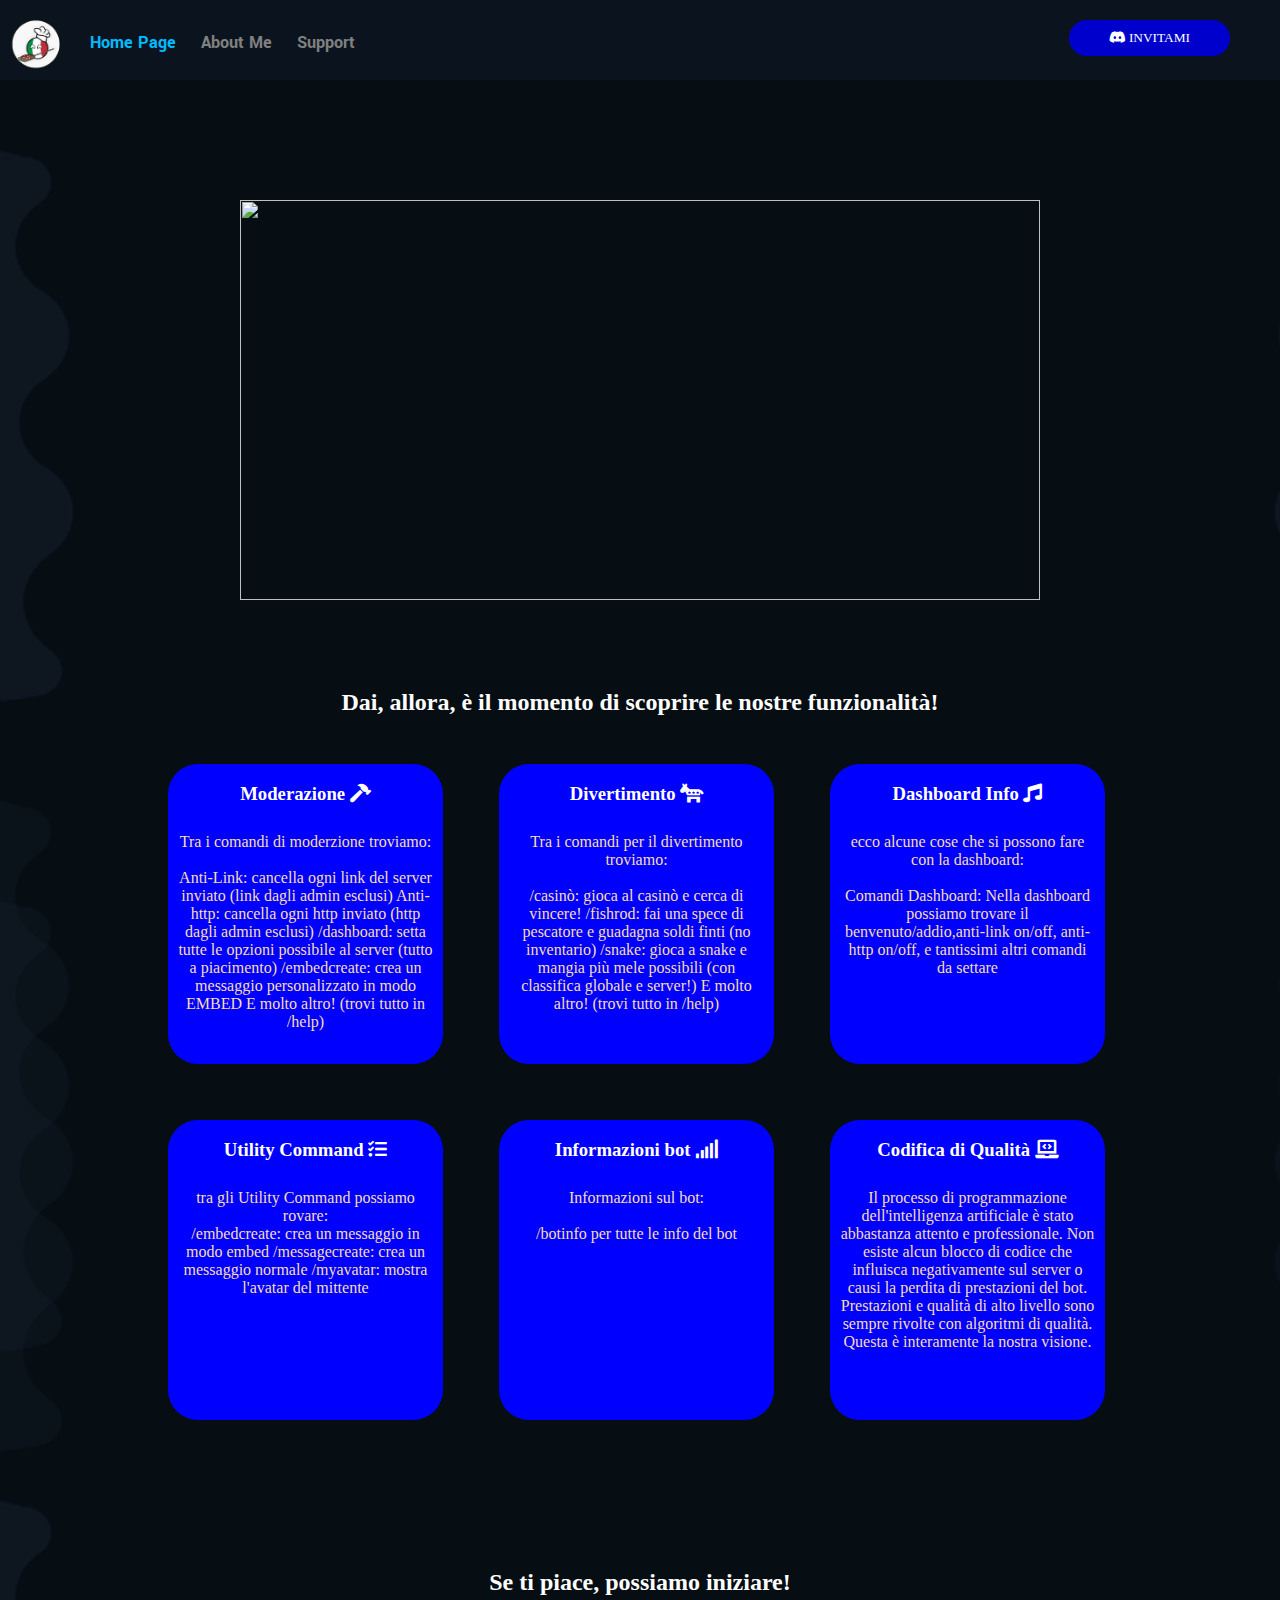
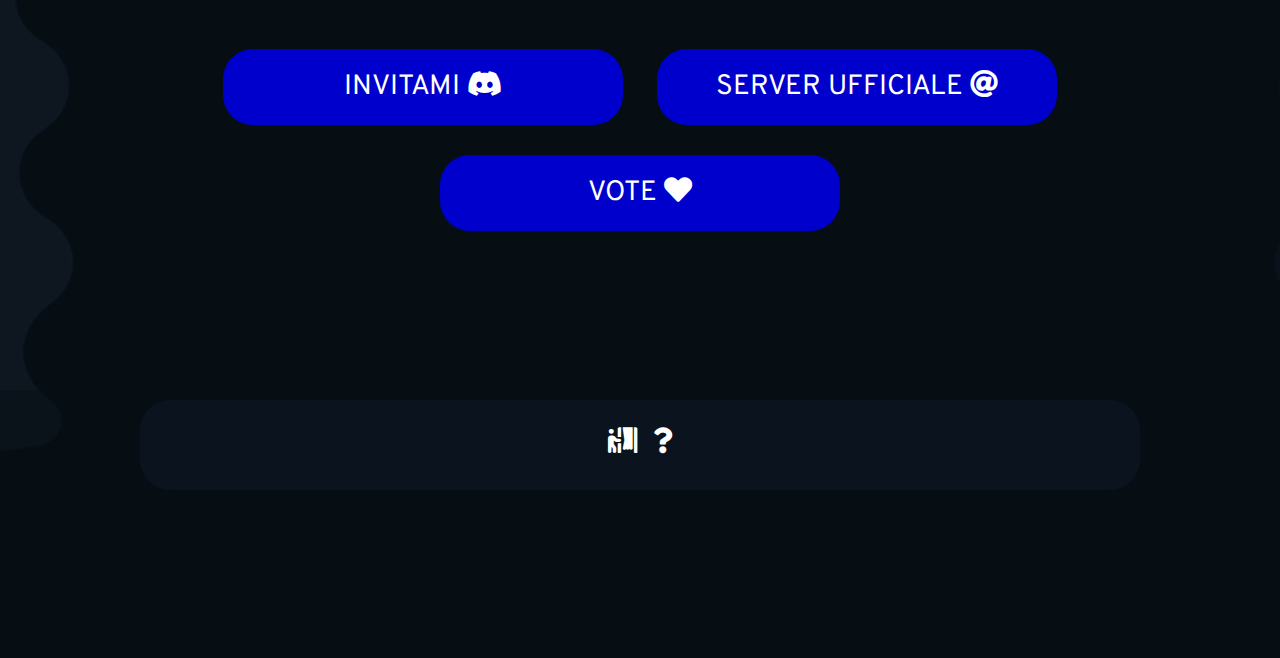
==== index.html @ 32fa4bf2 "1" ====
<!DOCTYPE html>
<html>

<head>
	<title>ItalianModerationsBot | homepage</title>
	<meta charset="utf-8">
	<meta name="keywords" content="italianmoderationsbot, discord bot">
	<meta name="author" content="gestore partner#2096 e 𝕪𝕖𝕥𝕚.𝕔𝕠𝕝𝕒𝕥𝕠#2653">
	<meta name="description" content="Discord Bot">
	<link rel="stylesheet" type="text/css" href="css/index.css">
	<link rel="stylesheet" type="text/css" href="animations/index-an.css">
	<link rel="icon" href="favicon.svg" type="image/x-icon">
	<link rel="stylesheet" href="https://cdnjs.cloudflare.com/ajax/libs/font-awesome/5.15.1/css/all.min.css">
	<link rel="preconnect" href="https://fonts.gstatic.com">
	<link href="https://fonts.googleapis.com/css2?family=Overpass:ital,wght@1,600&display=swap" rel="stylesheet">
	<link href="https://fonts.googleapis.com/css2?family=Questrial&display=swap" rel="stylesheet">
	<link href="https://fonts.googleapis.com/css2?family=Yantramanav&display=swap" rel="stylesheet">
	<link href="https://fonts.googleapis.com/css2?family=Roboto+Mono:wght@700&display=swap" rel="stylesheet">
	<link rel="icon" href="/img/logo2.png">

</head>

<body>
	<header>
		<div class="header">
			<a href="https://discord.com/oauth2/authorize?client_id=1020308174303150181&scope=bot%20applications.commands&permissions=2146958847">
				<button class="discord"><i class="fab fa-discord" style="size: 25px;"></i>&nbspINVITAMI</button>
			</a>
			<img src="img/logo.png" height="55"
				style="position: relative; top: 15px; float: left; margin-left: 10px; transition: all 3s ease-in-out;">
			<a href="index.html">
				<h2 style="color: rgb(0, 187, 255); font-family: Yantramanav; position: relative; top: 16px; margin-left: 25px; font-size: 18px;"
					class="text">Home Page</h2>
			</a>
			<a href="aboutme.html">
				<h2 style="color: gray; font-family: Yantramanav; position: relative; top: 16px; margin-left: 25px; font-size: 18px;"
					class="text">About Me</h2>
			</a>
			<a href="https://discord.gg/QU9tmAPm7N">
				<h2 style="color: gray; font-family: Yantramanav; position: relative; top: 16px; margin-left: 25px; font-size: 18px;"
					class="text">Support</h2>
			</a>
		</div>
	</header>
	<article>
		<img src="img/sidecover-left.png" style="position: absolute; top: 150px; z-index: 0;">
		<img src="img/sidecover.png"
			style="position: absolute; top: 150px; float: right; margin-left: 1112px; z-index: 0;">
		<img src="img/sidecover-left.png" style="position: absolute; top: 800px; z-index: 0;">
		<img src="img/sidecover.png"
			style="position: absolute; top: 800px; float: right; margin-left: 1112px; z-index: 0;">
		<img src="img/sidecover-left.png" style="position: absolute; top: 1500px; z-index: 0;">
		<img src="img/sidecover.png"
			style="position: absolute; top: 1500px; float: right; margin-left: 1112px; z-index: 0;">
		<div id="main">
			<img src="img/standard.gif" width="800" height="400"
				style="margin-left: 200px; margin-top: 100px; animation: gif 1s;">
			<div class="tanıtım">
				<h2 style="color: white; font-family: Radiate-Bold;">Dai, allora, è il momento di scoprire le nostre
					funzionalità!</h2>
				<div class="box">
					<h3 style="color: white; font-family: Radiate-Bold-2;">Moderazione&NonBreakingSpace;<i
							class="fas fa-hammer"></i></h3>
					<p style="color: wheat; font-family: Kayak Sans; padding: 10px;">
						Tra i comandi di moderzione troviamo:
						<br><br>
						Anti-Link: cancella ogni link del server inviato (link dagli admin esclusi)

                     Anti-http: cancella ogni http inviato (http dagli admin esclusi)

                     /dashboard: setta tutte le opzioni possibile al server (tutto a piacimento)

                     /embedcreate: crea un messaggio personalizzato in modo EMBED

                     E molto altro! (trovi tutto in /help)
					</p>
				</div>
				<div class="box">
					<h3 style="color: white; font-family: Radiate-Bold-2;">Divertimento&NonBreakingSpace;<i
							class="fas fa-democrat"></i></h3>
					<p style="color: wheat; font-family: Kayak Sans; padding: 10px;">
						Tra i comandi per il divertimento troviamo:
						<br><br>
						/casinò: gioca al casinò e cerca di vincere!

                        /fishrod: fai una spece di pescatore e guadagna soldi finti (no inventario)

                        /snake: gioca a snake e mangia più mele possibili (con classifica globale e server!)

                        E molto altro! (trovi tutto in /help)
					</p>
				</div>
				<div class="box">
					<h3 style="color: white; font-family: Radiate-Bold-2;">Dashboard Info&NonBreakingSpace;<i
							class="fas fa-music"></i></h3>
					<p style="color: wheat; font-family: Kayak Sans; padding: 10px;">
						ecco alcune cose che si possono fare con la dashboard:
						<br><br>
						Comandi Dashboard:

                     Nella dashboard possiamo trovare il benvenuto/addio,anti-link on/off, anti-http on/off, 
					 e tantissimi altri comandi da settare
					</p>
				</div>
				<div class="box">
					<h3 style="color: white; font-family: Radiate-Bold-2;">Utility Command&NonBreakingSpace;<i
							class="fas fa-tasks"></i></h3>
					<p style="color: wheat; font-family: Kayak Sans; padding: 10px;">
						tra gli Utility Command possiamo rovare:
						<br>
						/embedcreate: crea un messaggio in modo embed

                        /messagecreate: crea un messaggio normale

                        /myavatar: mostra l'avatar del mittente
					</p>
				</div>
				<div class="box">
					<h3 style="color: white; font-family: Radiate-Bold-2;">Informazioni bot&NonBreakingSpace;<i
							class="fas fa-signal"></i></h3>
					<p style="color: wheat; font-family: Kayak Sans; padding: 10px;">
						Informazioni sul bot:
						<br><br>
						/botinfo  per tutte le info del bot
					</p>
				</div>
				<div class="box">
					<h3 style="color: white; font-family: Radiate-Bold-2;">Codifica di Qualità&NonBreakingSpace;<i
							class="fas fa-laptop-code"></i></h3>
					<p style="color: wheat; font-family: Kayak Sans; padding: 10px;">
						Il processo di programmazione dell'intelligenza artificiale è stato abbastanza attento e
						professionale. Non esiste alcun blocco di codice che influisca negativamente sul server o causi
						la perdita di prestazioni del bot.
						<br>
						Prestazioni e qualità di alto livello sono sempre rivolte con algoritmi di qualità. Questa è
						interamente la nostra visione.
					</p>
				</div>
			</div>
			<div class="now">
				<h2 style="color: white; font-family: Radiate-Bold;">Se ti piace, possiamo iniziare!</h2>
				<br />
				<a href="https://discord.com/oauth2/authorize?client_id=1020308174303150181&scope=bot%20applications.commands&permissions=2146958847"
					target="_blank">
					<button>INVITAMI&NonBreakingSpace;<i class="fab fa-discord"></i></button>
				</a>
				<a href="https://discord.gg/Vh2EAXNT8y" target="_blank">
					<button>SERVER UFFICIALE&NonBreakingSpace;<i class="fas fa-at"></i></button>
				</a>
				<a href="https://discordbotlist.com/bots/italianmoderationsbot/upvote" target="_blank">
					<button>VOTE&NonBreakingSpace;<i class="fas fa-heart"></i></button>
				</a>
			</div>
		</div>

	</article>

	

		

	
						</a>
					</div>
				</header>
				</div>
				<img src="img/sidecover-left.png" style="position: absolute; top: 150px; z-index: 0;">
				<img src="img/sidecover.png"
					style="position: absolute; top: 150px; float: right; margin-left: 1112px; z-index: 0;">
				<img src="img/sidecover-left.png" style="position: absolute; top: 900px; z-index: 0;">
				<img src="img/sidecover.png"
					style="position: absolute; top: 900px; float: right; margin-left: 1112px; z-index: 0;">
				<img src="img/sidecover-left-short.png" style="position: absolute; top: 1500px; z-index: 0;">
				</article>
				<footer>
					<div class="footer">
					</a>
					<a href="https://discordbotlist.com/bots/italianmoderationsbot" target="_blank">
						<button
							style="background-color: transparent; border: 0px; font-size: 26px; position: relative; top: 25px; transition-duration: 0.3s;"><i
								class="fas fa-person-booth" style="color: white;"></i></button>
					</a>
					<a href="https://pastebin.com/NDD4ss6b" target="_blank">
						<button style="background-color: transparent; border: 0px; font-size: 26px; position: relative; top: 25px; transition-duration: 0.3s;"><i class="fas fa-question" style="color: white;"></i></button>
						</a>
					<p style="color: gray; font-family: Bebas Neue Thin;"></p>
					</div>
					
				
					
			</body>
			

</html>
---- css/index.css ----
@import url('https://fonts.googleapis.com/css2?family=Overpass:ital,wght@1,600&display=swap');
@import url('https://fonts.googleapis.com/css2?family=Questrial&display=swap');

@font-face {
	font-family: MyFont;
	src: url('fonts/Uni.otf');
}

@font-face {
	font-family: Arkit;
	src: url('fonts/Arkit-SemiBold.ttf');
}

@font-face {
	font-family: Marcher;
	src: url('fonts/Marcher-Bold.ttf');
}

@font-face {
	font-family: Radiate;
	src: url('fonts/Radiate-Sans-Bold.ttf');
}

@font-face {
	font-family: Radiate-Bold;
	src: url('fonts/Radiate-Sans-Extra-Bold-Italic.ttf');
}

@font-face {
	font-family: Radiate-Bold-2;
	src: url('fonts/Radiate-Bold-2.ttf');
}

body {
	background-color: hsl(210, 51%, 5%);
	margin: 0px;
}

::-webkit-scrollbar {
	width: 16px;
	background-color: #ffffff;
}

::-webkit-scrollbar-thumb {
	background-color: gray;
	border-radius: 10px;
}

::-webkit-scrollbar-track-piece {
	background: #ade0d8;
	background: #ade0d8;
	border-radius: 10px;
}

::-webkit-scrollbar-corner {
	background: #d0cecb;
}

* a {
	text-decoration: none;
}

.header {
	width: 100%;
	height: 80px;
	background-color: hsl(210, 45%, 8%);
	position: fixed;
	z-index: 1;
}

.header img:hover {
	transform: rotate(3600deg);
	-webkit-transform: rotate(3600deg);
}

.header button:hover {
	transform: scale(1.1);
	cursor: pointer;
}

.discord {
	padding: 10px 40px;
	background-color: hsl(240, 100%, 40%);
	float: right;
	font-family: MyFont;
	border-radius: 25px;
	position: relative;
	top: 20px;
	border: 0px;
	margin-right: 50px;
	color: white;
	transition-duration: 0.3s;
}

.text {
	float: left;
}

.text:hover {
	color: green;
}

#main {
	margin: auto;
	position: relative;
	top: 100px;
	width: 1200px;
	height: 2000px;
}

.tanıtım {
	margin: auto;
	width: 1000px;
	height: 800px;
	margin-top: 85px;
	text-align: center;
}

.box {
	width: 275px;
	height: 300px;
	background-color: blue;
	float: left;
	margin: 28px;
	transition-duration: 0.5s;
	border-radius: 30px;
	word-wrap: break-word;
}

.box:hover {
	transform: scale(1.2);
}

.now {
	width: 1000px;
	height: 400px;
	text-align: center;
	margin: auto;
	margin-top: 80px;
}

.now button {
	background-color: hsl(240, 100%, 40%);
	padding: 20px 40px;
	width: 400px;
	color: white;
	font-family: Overpass;
	font-size: 28px;
	margin: 15px;
	border: 0px;
	border-radius: 30px;
	transition-duration: 0.3s;
}

.now button:hover {
	cursor: pointer;
	transform: scale(1.1);
}

.footer {
	width: 1000px;
	height: 90px;
	margin: auto;
	border-radius: 30px;
	background-color: hsl(210, 45%, 8%);
	position: relative;

	text-align: center;
}

.footer button:hover {
	transform: scale(1.3);
	cursor: pointer;
}
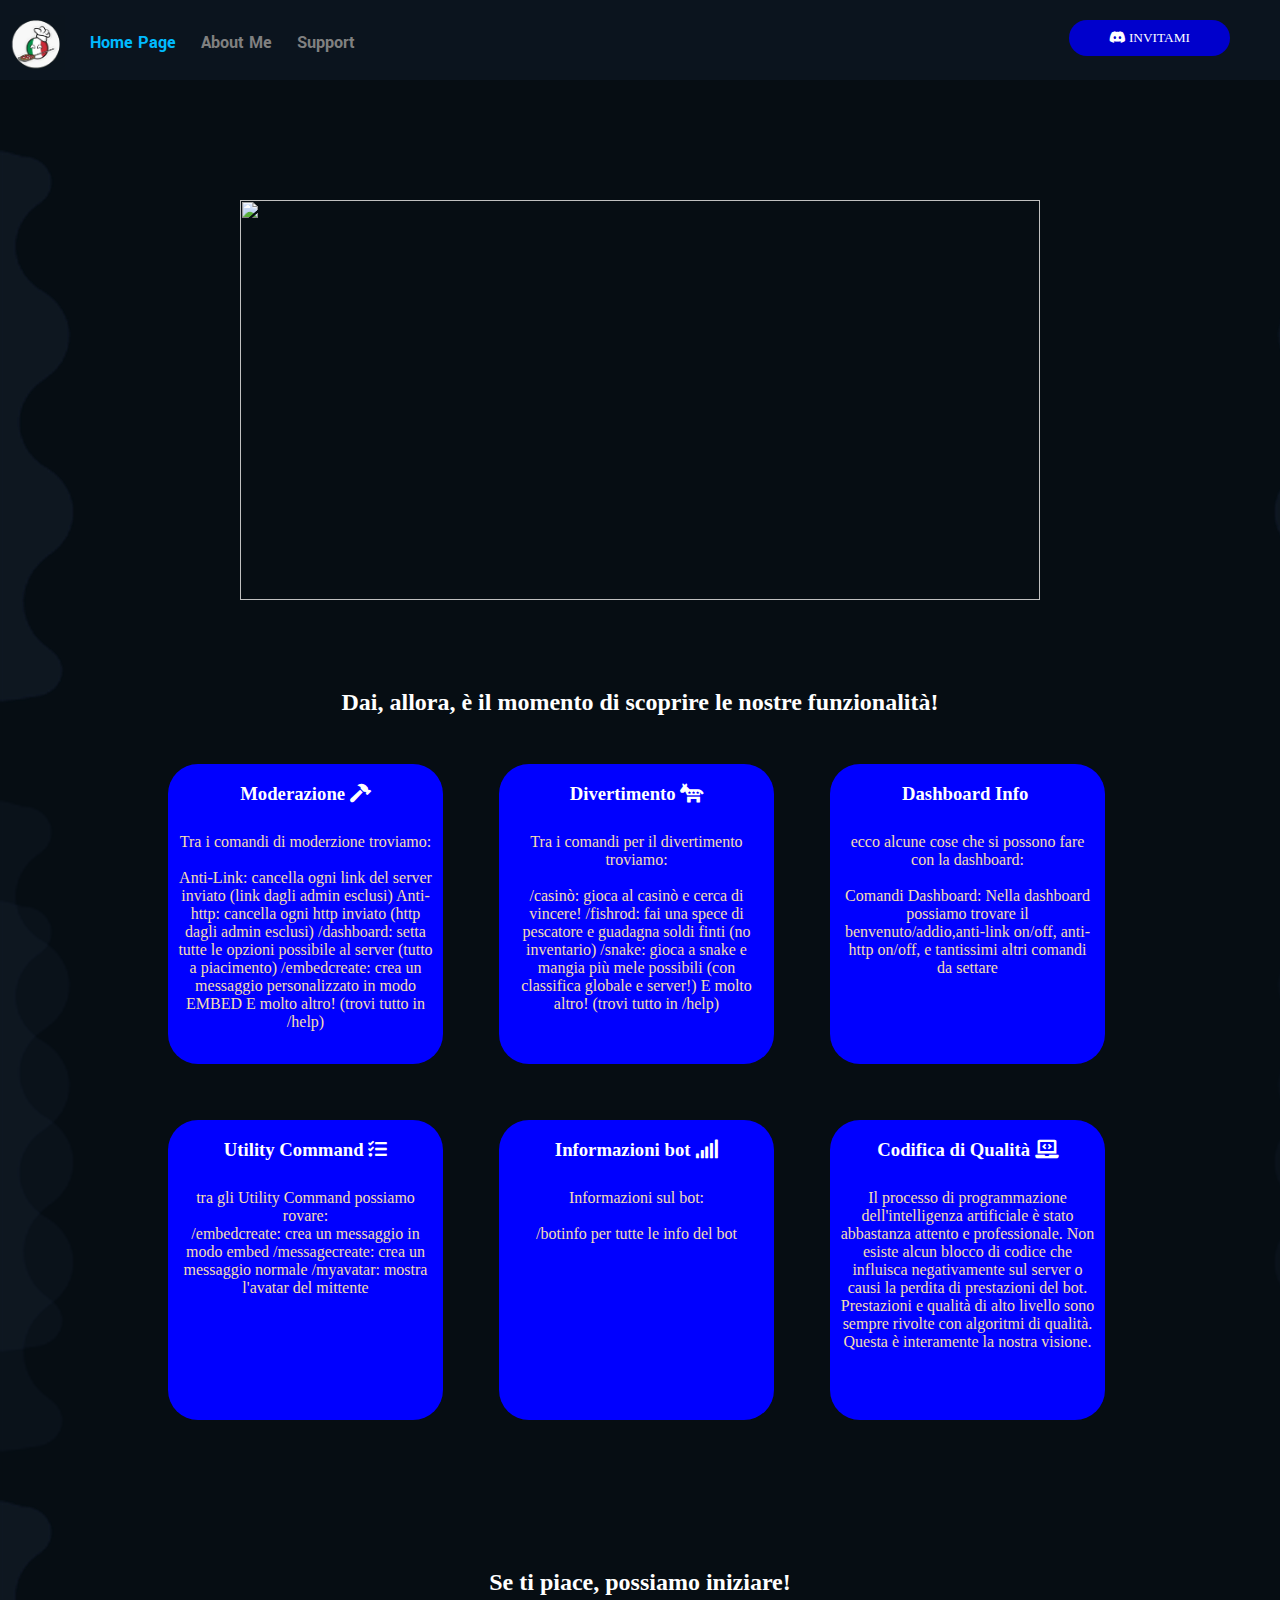
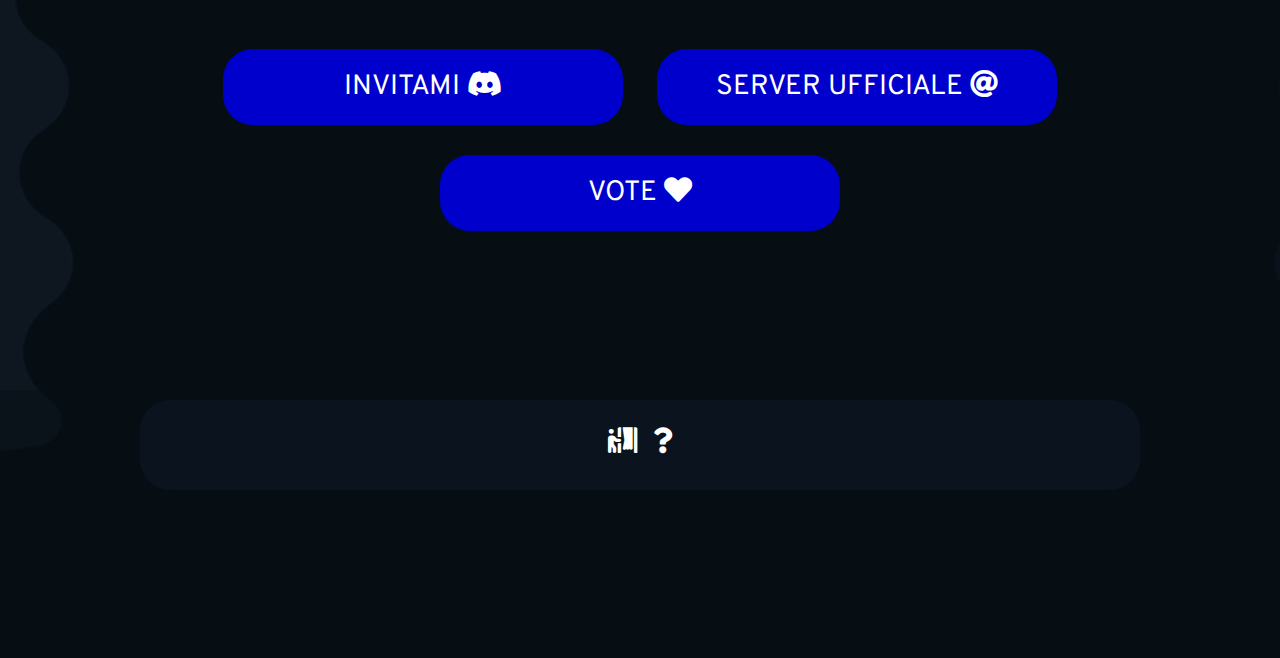
==== commit 8a031be7: "2" ====
--- a/index.html
+++ b/index.html
@@ -91,8 +91,8 @@
 					</p>
 				</div>
 				<div class="box">
-					<h3 style="color: white; font-family: Radiate-Bold-2;">Dashboard Info&NonBreakingSpace;<i
-							class="fas fa-music"></i></h3>
+					<h3 style="color: white; font-family: Radiate-Bold-2;">Dashboard Info&NonBreakingSpace;
+							</i></h3>
 					<p style="color: wheat; font-family: Kayak Sans; padding: 10px;">
 						ecco alcune cose che si possono fare con la dashboard:
 						<br><br>
